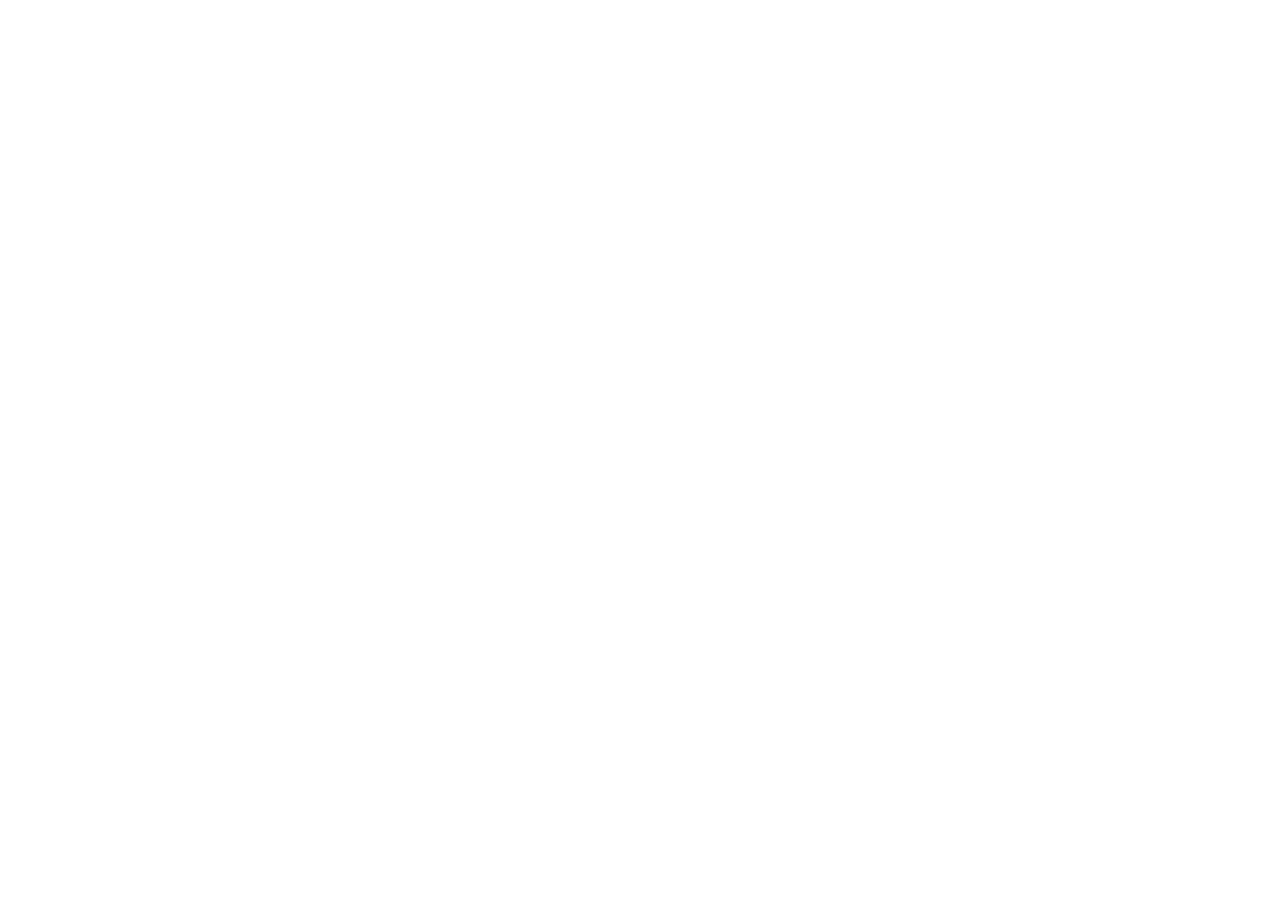
==== index.html @ e5c81ea7 "Initial commit" ====
<!DOCTYPE html>
<html lang="en">
<head>
    <meta charset="UTF-8">
    <meta name="viewport" content="width=device-width, initial-scale=1.0">
    <title>Document</title>
</head>
<body>
    
</body>
</html>
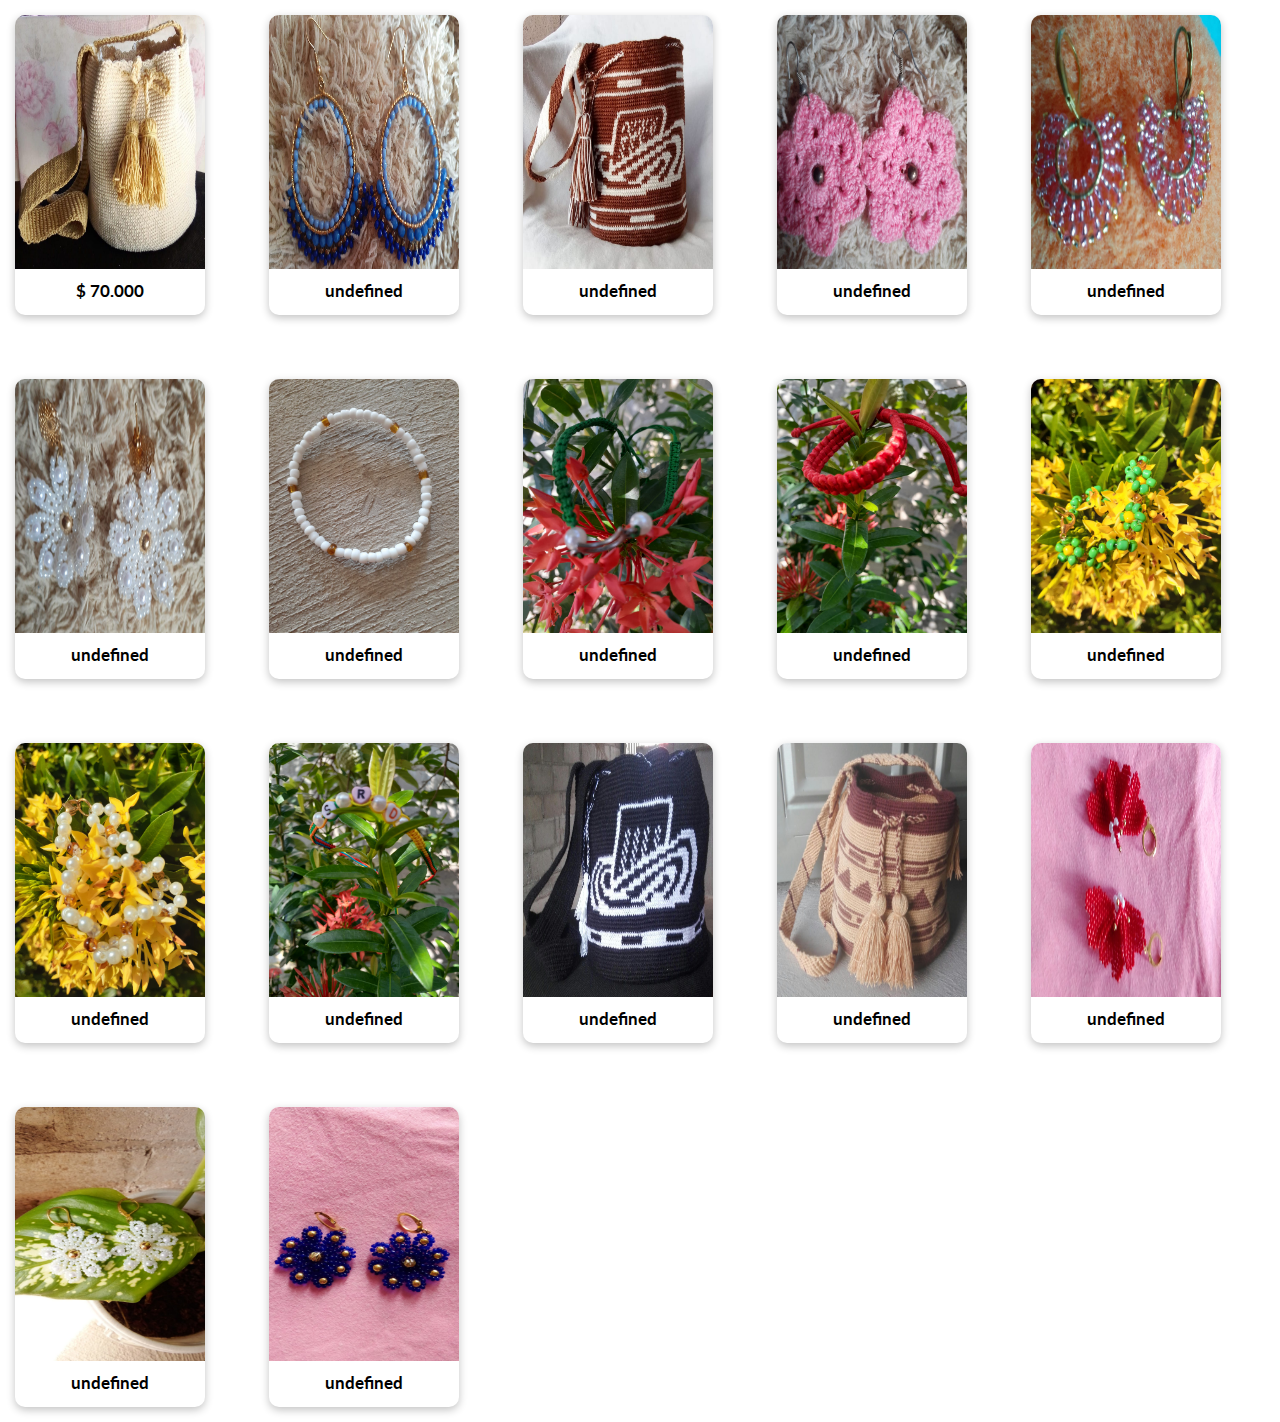
==== commit 1515082c: "se crea la galeria" ====
--- a/index.html
+++ b/index.html
@@ -3,9 +3,12 @@
 <head>
     <meta charset="UTF-8">
     <meta name="viewport" content="width=device-width, initial-scale=1.0">
-    <title>Document</title>
+    <link rel="stylesheet" href="./css/style.css"/>  
+    <title>Store</title>
 </head>
 <body>
+   
+<script src="./js/components/Gallery.js"></script>
     
 </body>
 </html>--- a/css/style.css
+++ b/css/style.css
@@ -0,0 +1,48 @@
+@import url('https://fonts.googleapis.com/css2?family=Lato:ital,wght@0,400;0,700;1,400;1,700&display=swap');
+
+
+*{
+    margin: 0;
+    padding: 0;
+    box-sizing: border-box;
+}
+
+.gallerycontainer{
+    width: 80em;
+    display: flex;
+    gap: 4em;
+    flex-wrap: wrap;   
+    margin: 0 auto;
+    padding: 15px;  
+   
+}
+.card{
+    position: relative;
+    width: 190px;
+    height: 300px;
+    border-radius: 10px;    
+    box-shadow: rgba(0, 0, 0, 0.24) 0px 3px 8px;
+}
+.card:hover{
+    cursor: pointer;
+}
+
+p{
+    font-family: "Lato", sans-serif;
+  font-weight: 700;
+  font-style: normal;
+    text-align: center;
+    margin-top: 7px;
+    font-size: 17px;
+}
+
+
+.imgshopping{
+    width: 190px;
+    height: 254px;
+    border-radius: 10px 10px 0px 0px ;
+
+    
+}
+
+
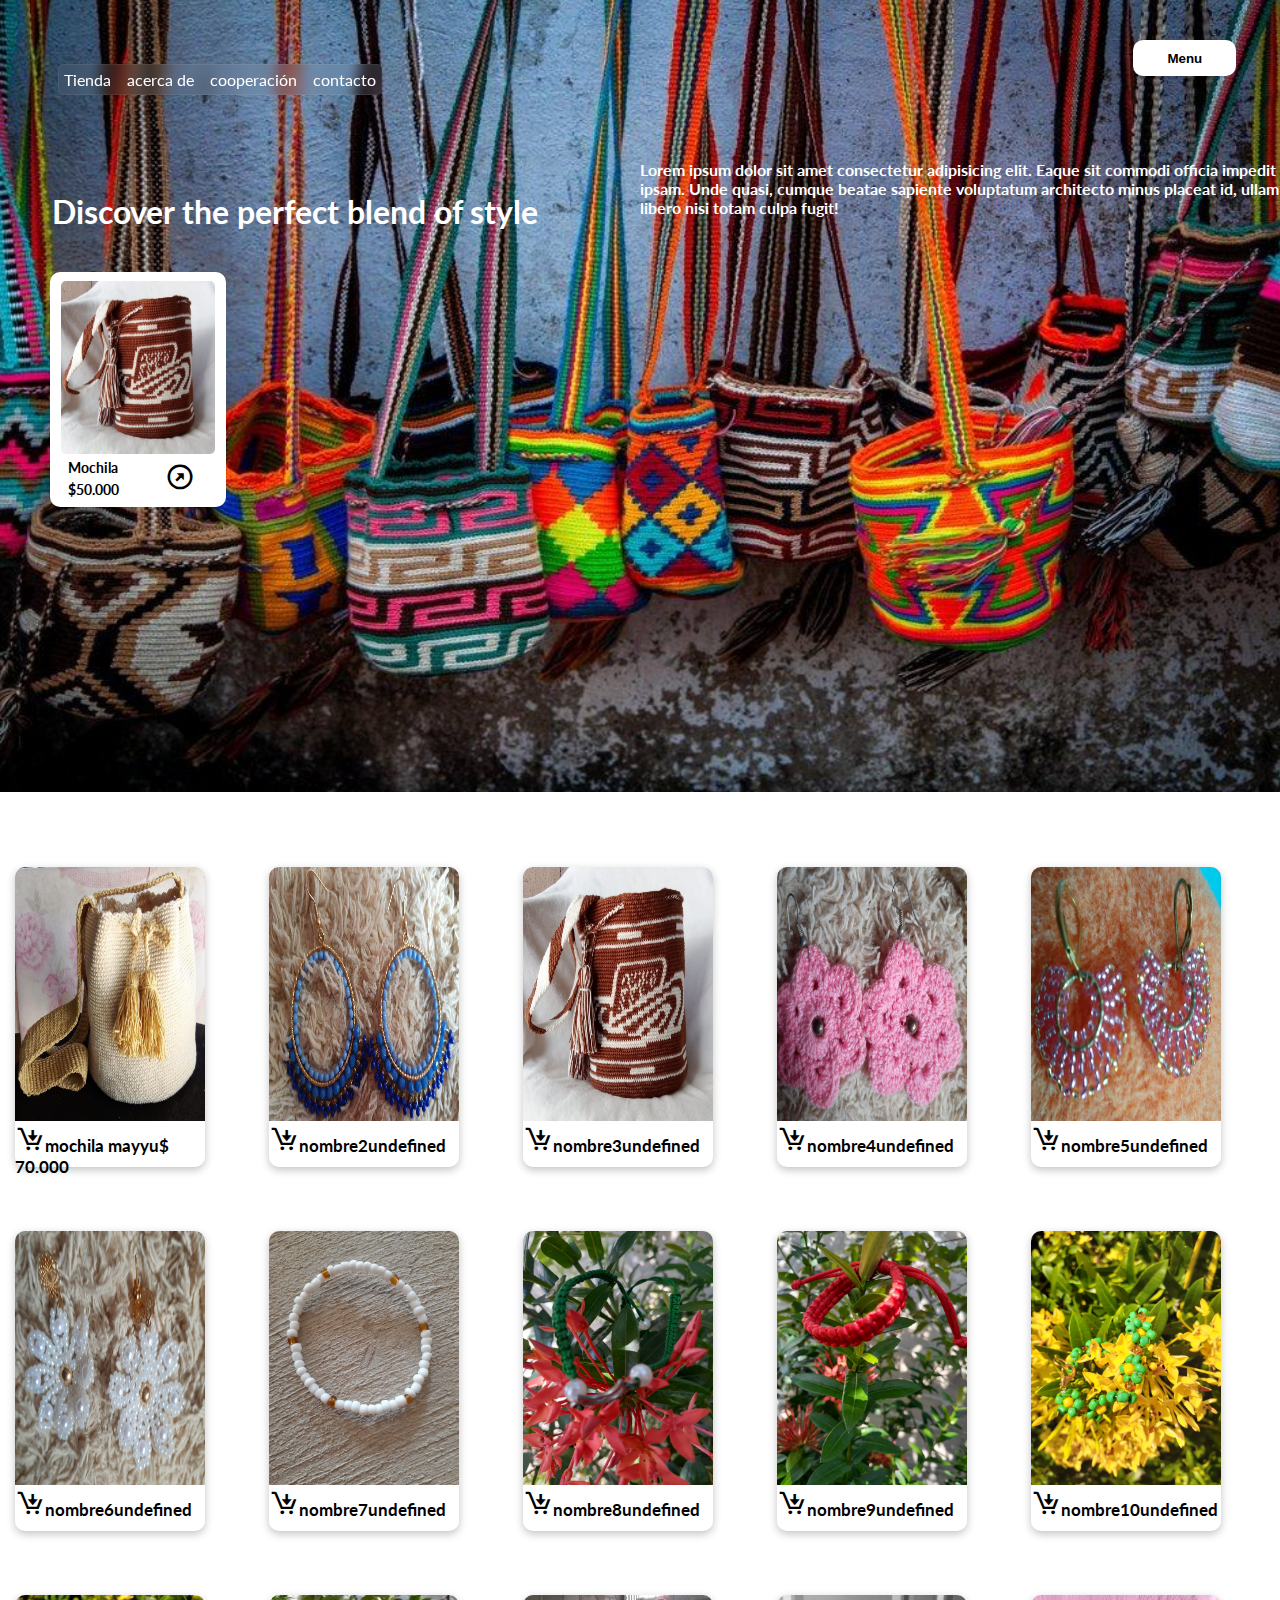
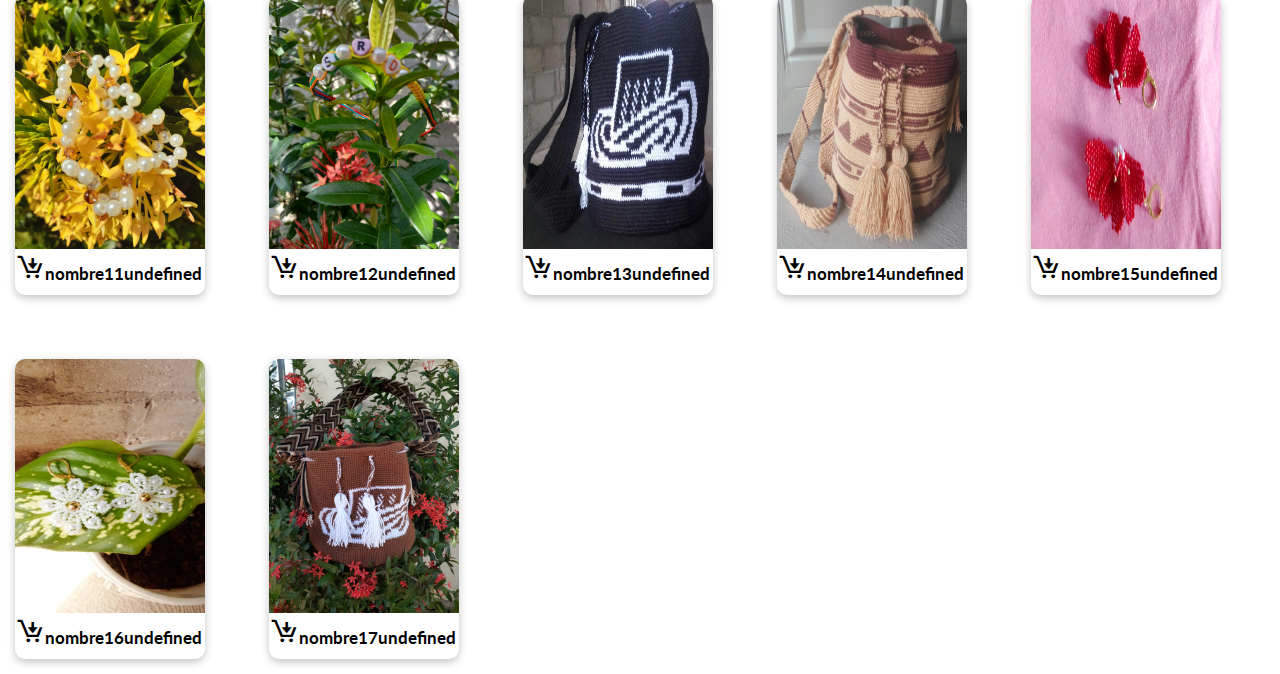
==== commit 6a08f109: "actualizaciones del header" ====
--- a/index.html
+++ b/index.html
@@ -3,12 +3,61 @@
 <head>
     <meta charset="UTF-8">
     <meta name="viewport" content="width=device-width, initial-scale=1.0">
-    <link rel="stylesheet" href="./css/style.css"/>  
+    <link rel="stylesheet" href="./css/style.css"/>
+    <link href='https://unpkg.com/boxicons@2.1.4/css/boxicons.min.css' rel='stylesheet'>
+    <link rel="stylesheet" href="https://cdnjs.cloudflare.com/ajax/libs/animate.css/4.1.1/animate.min.css"/>
     <title>Store</title>
 </head>
 <body>
-   
-<script src="./js/components/Gallery.js"></script>
-    
+    <header>
+        <div class="header-content">
+
+            
+            <div class="optionsHeader glass-efect">
+                <ul class="layout">
+                    <li><a href="">Tienda</a></li>
+                    <li><a href="">acerca de</a></li>
+                    <li><a href="">cooperación</a></li>
+                    <li><a href="">contacto</a></li>
+                </ul>
+            </div>
+
+            <button class="BtnMenu" id="menu-button">Menu</button>
+<div id="menu" class="menu animate__animated">
+  <ul>
+    <li><a href="#">Login</a></li>
+    <li><a href="#">Option 2</a></li>
+    <li><a href="#">Option 3</a></li>
+  </ul>
+</div>
+            <h1>Discover the perfect blend of style</h1>            
+
+        </div>
+        <div class="headerInfo">
+            <p class="TextHeader">Lorem ipsum dolor sit amet consectetur adipisicing elit. Eaque sit commodi officia impedit ipsam. Unde quasi, cumque beatae sapiente voluptatum architecto minus placeat id, ullam libero nisi totam culpa fugit!</p>
+        </div>
+        
+        <div class="card-promocion">          
+            <img class="imgpromotion"  src="./img/WhatsApp Image 2024-07-31 at 9.13.50 AM.jpeg" alt="200">
+            <div class="text-container">
+                <div class="text-content">
+                    <p class="text">Mochila</p>
+                    <p class="text">$50.000</p>
+                </div>
+            <button class="boton-circulo">
+                <i class='bx bx-right-top-arrow-circle'></i>
+            </button>
+        </div>
+          
+
+        </div>
+        
+    </header>
+
+    <section id="products">       
+    </section>
+  
+    <script src="./js/components/Gallery.js"></script>
+    <script src="./js/components/botonMenu.js"></script>
 </body>
 </html>--- a/css/style.css
+++ b/css/style.css
@@ -1,48 +1,229 @@
 @import url('https://fonts.googleapis.com/css2?family=Lato:ital,wght@0,400;0,700;1,400;1,700&display=swap');
 
-
-*{
+* {
     margin: 0;
     padding: 0;
     box-sizing: border-box;
 }
 
-.gallerycontainer{
+body {
+    font-family: "Lato", sans-serif;
+}
+
+header {
+    position: relative;
+    background: url('../img/Colombia-1251_1.jpg');   
+    background-repeat: no-repeat;   
+    background-position: 12% 31%;
+    background-size: cover;
+    background-size: 85em 52em;
+    height: 88vh;
+    color: white; 
+    margin-bottom: 60px;  
+}
+
+.BtnMenu {
+    border: none;
+    background: white;
+    position: absolute;
+    top: 3em;
+    left: 85em;
+    width: 103px;
+    height: 36px;
+    font-weight: 700;
+    font-style: normal;  
+    color: black; 
+    border-radius: 10px;     
+}
+
+.BtnMenu:hover {
+    cursor: pointer;
+    background: #f0f0f0;
+}
+
+.menu {
+    display: none;
+    position: absolute;
+    background-color: #f9f9f9;
+    border: 1px solid #ccc;
+    padding: 10px;
+    left: 71em;
+    top: 80px;
+    width: 94px;
+    border-radius: 7px;
+    
+}
+
+.menu ul {
+    list-style: none;
+    padding: 0;
+    margin: 0;
+}
+
+.menu li {
+    
+    margin-bottom: 10px;
+}
+
+.menu a {
+    text-decoration: none;
+    color: black;
+}
+
+.menu a:hover {
+    color: #23527c;
+}
+
+.optionsHeader {
+    position: absolute;    
+    top: 4em;
+    left: 58px;
+    border: 1px solid #fafafa10;
+    padding: 5px;
+    border-radius: 5px;
+}
+
+.glass-efect {
+    background: #fafafa10;
+    backdrop-filter: blur(0.4rem);
+    -webkit-backdrop-filter: blur(0.4rem);
+}
+
+.layout {
+    width: 100%;
+    display: flex;
+    gap: 16px;    
+}
+
+li {
+    list-style: none;
+}
+
+a {
+    color: white;
+    font-size: 16px;    
+    text-decoration: none;
+}
+
+.header-content {
+    max-width: 800px;   
+    position: relative;
+}
+
+.header-content > h1 {
+    position: absolute;
+    text-align: center;
+    top: 6em;
+    left: 52px;
+}
+
+.headerInfo {
+    position: absolute;
+    left: 50%;
+    top: 10em;
+}
+
+.TextHeader {
+    font-size: 16px;
+    font-style: normal;
+}
+
+.card-promocion {
+    position: absolute;
+    width: 11em;
+    padding: 9px;
+    top: 17em;
+    left: 50px;
+    background-color: white;
+    border-radius: 10px;
+}
+
+.text-container {
+    display: flex;
+    flex-direction: row;
+    align-items: flex-start;
+    gap: 41px;
+}
+
+.text-content {
+    display: flex;
+    flex-direction: column;
+}
+
+.text {
+    text-align: left;
+    display: block; 
+    margin: 5px 0px 0px 9px;
+    color: black;
+    font-size: 14px;
+}
+
+.imgpromotion {
+    display: block;
+    width: 154px;
+    height: 173px;
+    border-radius: 5px;  
+    margin-left: auto;
+    margin-right: auto;
+}
+
+.boton-circulo {     
+    background-color: white; /* Color de fondo */
+    color: black; /* Color del texto */
+    border: none; /* Elimina el borde predeterminado */    
+    font-size: 16px; /* Tamaño del texto */
+    width: 40px;
+    height: 40px;
+    border-radius: 50%; /* Convierte el botón en un círculo */
+    cursor: pointer; /* Cambia el cursor al pasar el mouse */
+    transition: all 0.2s ease; /* Transición suave para los efectos hover y active */
+    align-self: flex-end; 
+}
+
+.boton-circulo:hover {
+    background-color: #ECF0F1; /* Cambia el color de fondo al pasar el mouse */
+}
+
+.boton-circulo:active {
+    box-shadow: 0 0 2px rgb(22, 26, 26); /* Agrega una sombra al presionar el botón */
+    transform: translateY(2px); /* Mueve ligeramente el botón hacia abajo al presionarlo */
+}
+
+.gallerycontainer {
     width: 80em;
     display: flex;
     gap: 4em;
     flex-wrap: wrap;   
     margin: 0 auto;
     padding: 15px;  
-   
-}
-.card{
+}
+
+.card {
     position: relative;
     width: 190px;
     height: 300px;
     border-radius: 10px;    
     box-shadow: rgba(0, 0, 0, 0.24) 0px 3px 8px;
 }
-.card:hover{
+
+.card:hover {
     cursor: pointer;
 }
 
-p{
-    font-family: "Lato", sans-serif;
-  font-weight: 700;
-  font-style: normal;
+p {
+    display: inline;
+    font-weight: 700;
+    font-style: normal;
     text-align: center;
-    margin-top: 7px;
     font-size: 17px;
 }
 
-
-.imgshopping{
+i {
+    font-size: 30px;
+}
+
+.imgshopping {
     width: 190px;
     height: 254px;
-    border-radius: 10px 10px 0px 0px ;
-
-    
-}
-
-
+    border-radius: 10px 10px 0px 0px;
+}
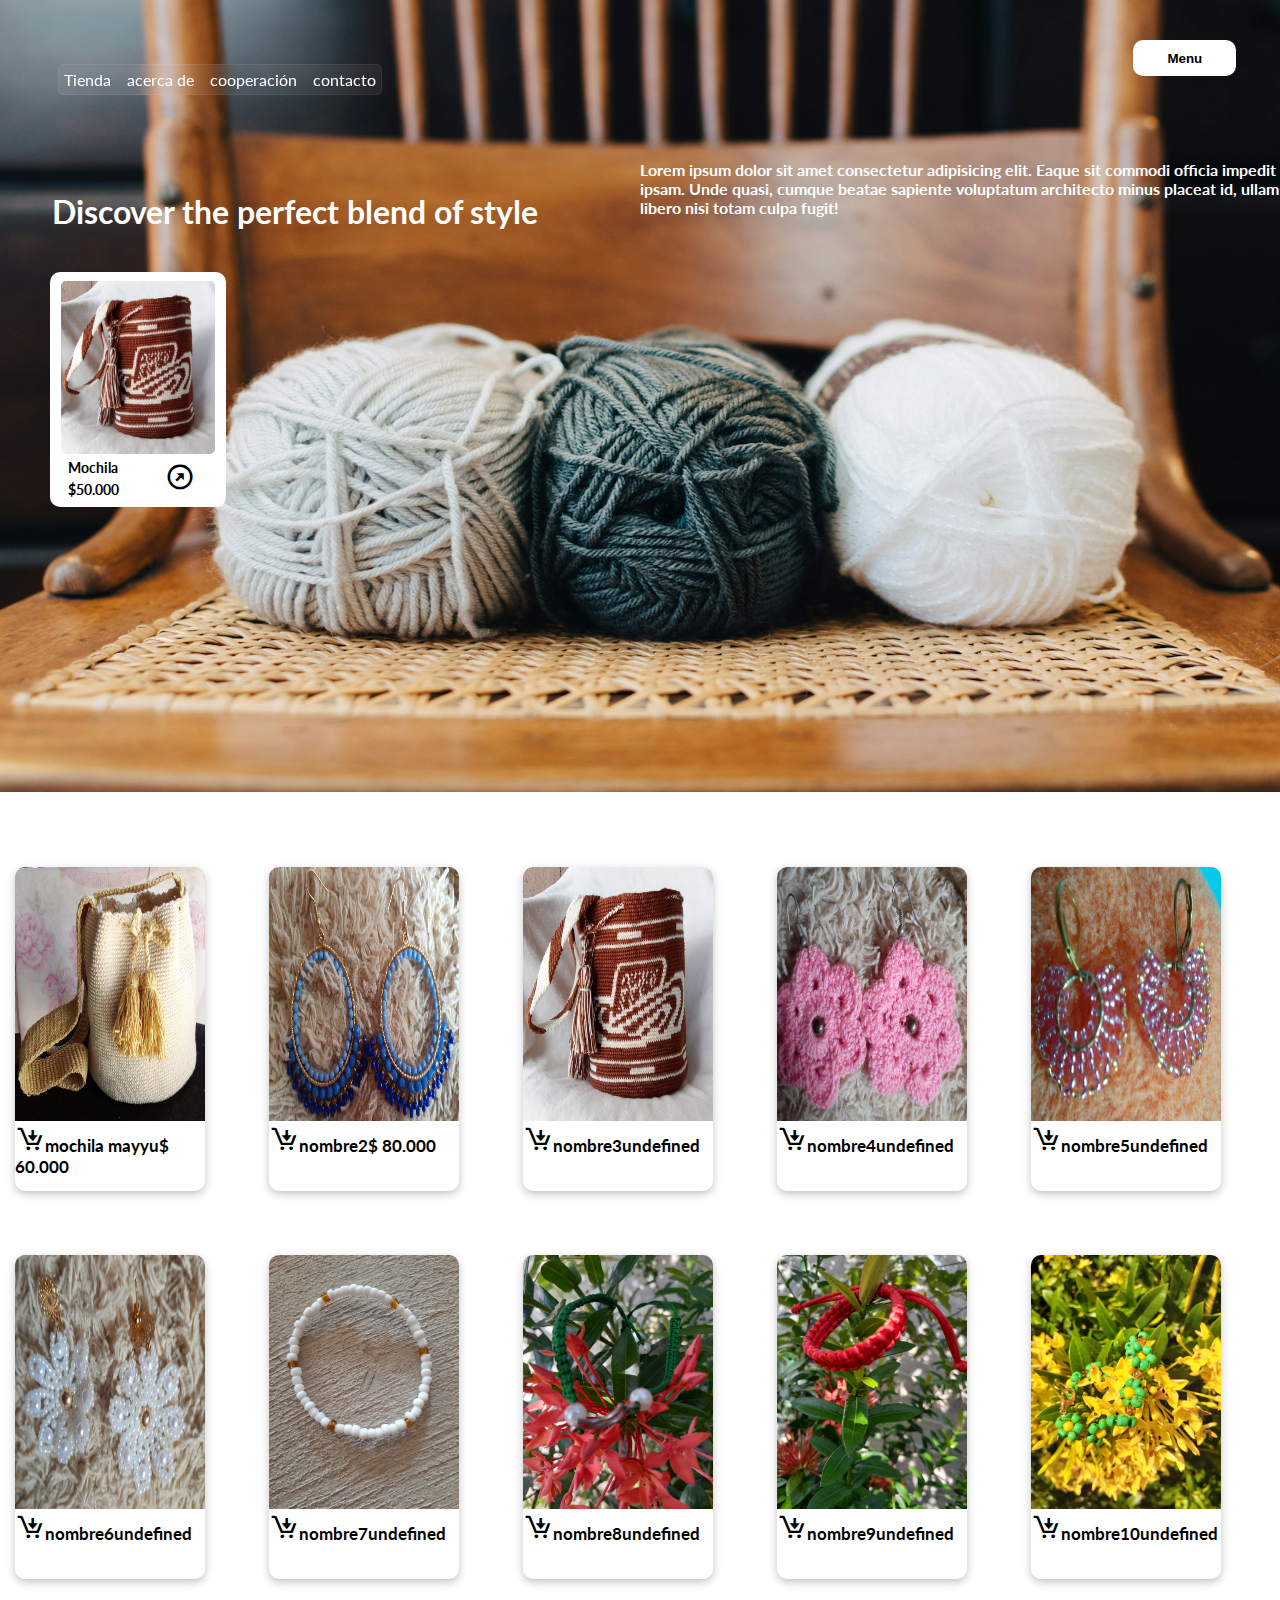
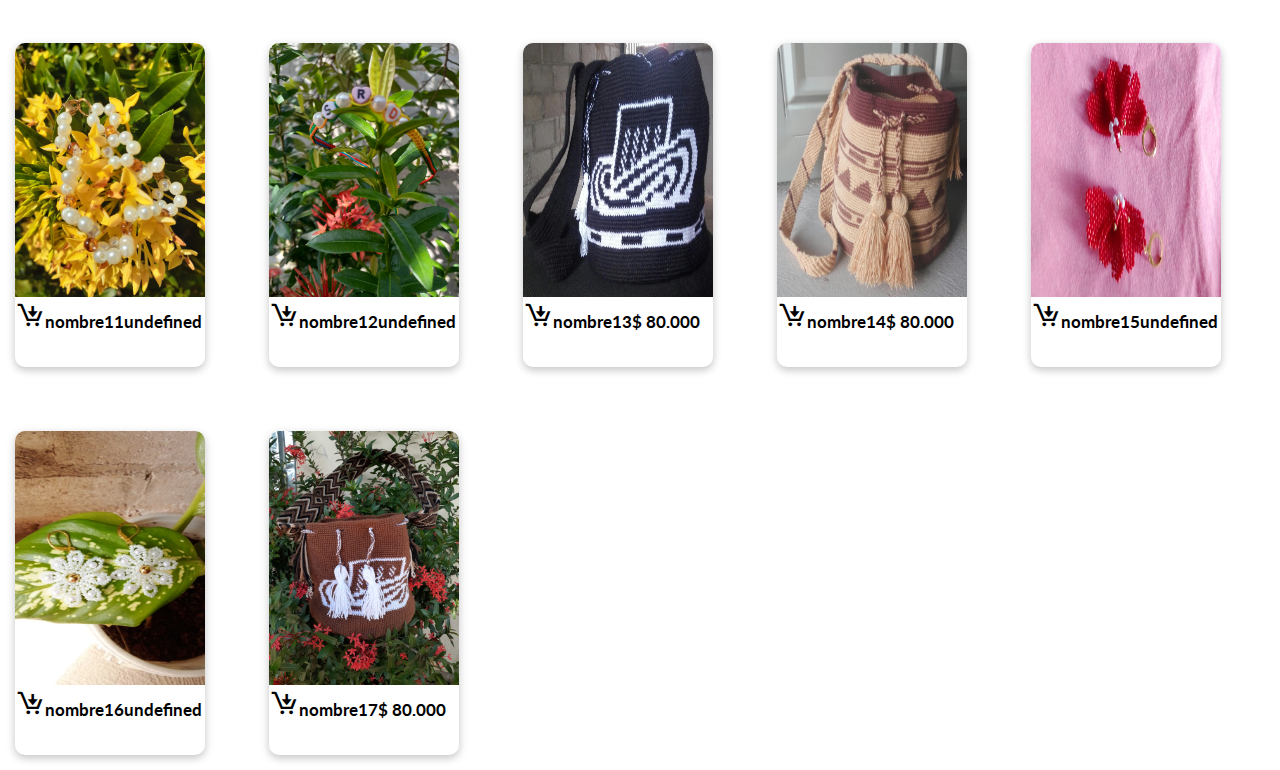
==== commit 53bbda90: "Cambios en el sistemas" ====
--- a/index.html
+++ b/index.html
@@ -10,9 +10,7 @@
 </head>
 <body>
     <header>
-        <div class="header-content">
-
-            
+        <div class="header-content">            
             <div class="optionsHeader glass-efect">
                 <ul class="layout">
                     <li><a href="">Tienda</a></li>
--- a/css/style.css
+++ b/css/style.css
@@ -12,7 +12,7 @@
 
 header {
     position: relative;
-    background: url('../img/Colombia-1251_1.jpg');   
+    background: url('../img/kelly-sikkema-M6lApC0hEpg-unsplash.jpg');   
     background-repeat: no-repeat;   
     background-position: 12% 31%;
     background-size: cover;
@@ -201,7 +201,7 @@
 .card {
     position: relative;
     width: 190px;
-    height: 300px;
+    height: 324px;
     border-radius: 10px;    
     box-shadow: rgba(0, 0, 0, 0.24) 0px 3px 8px;
 }
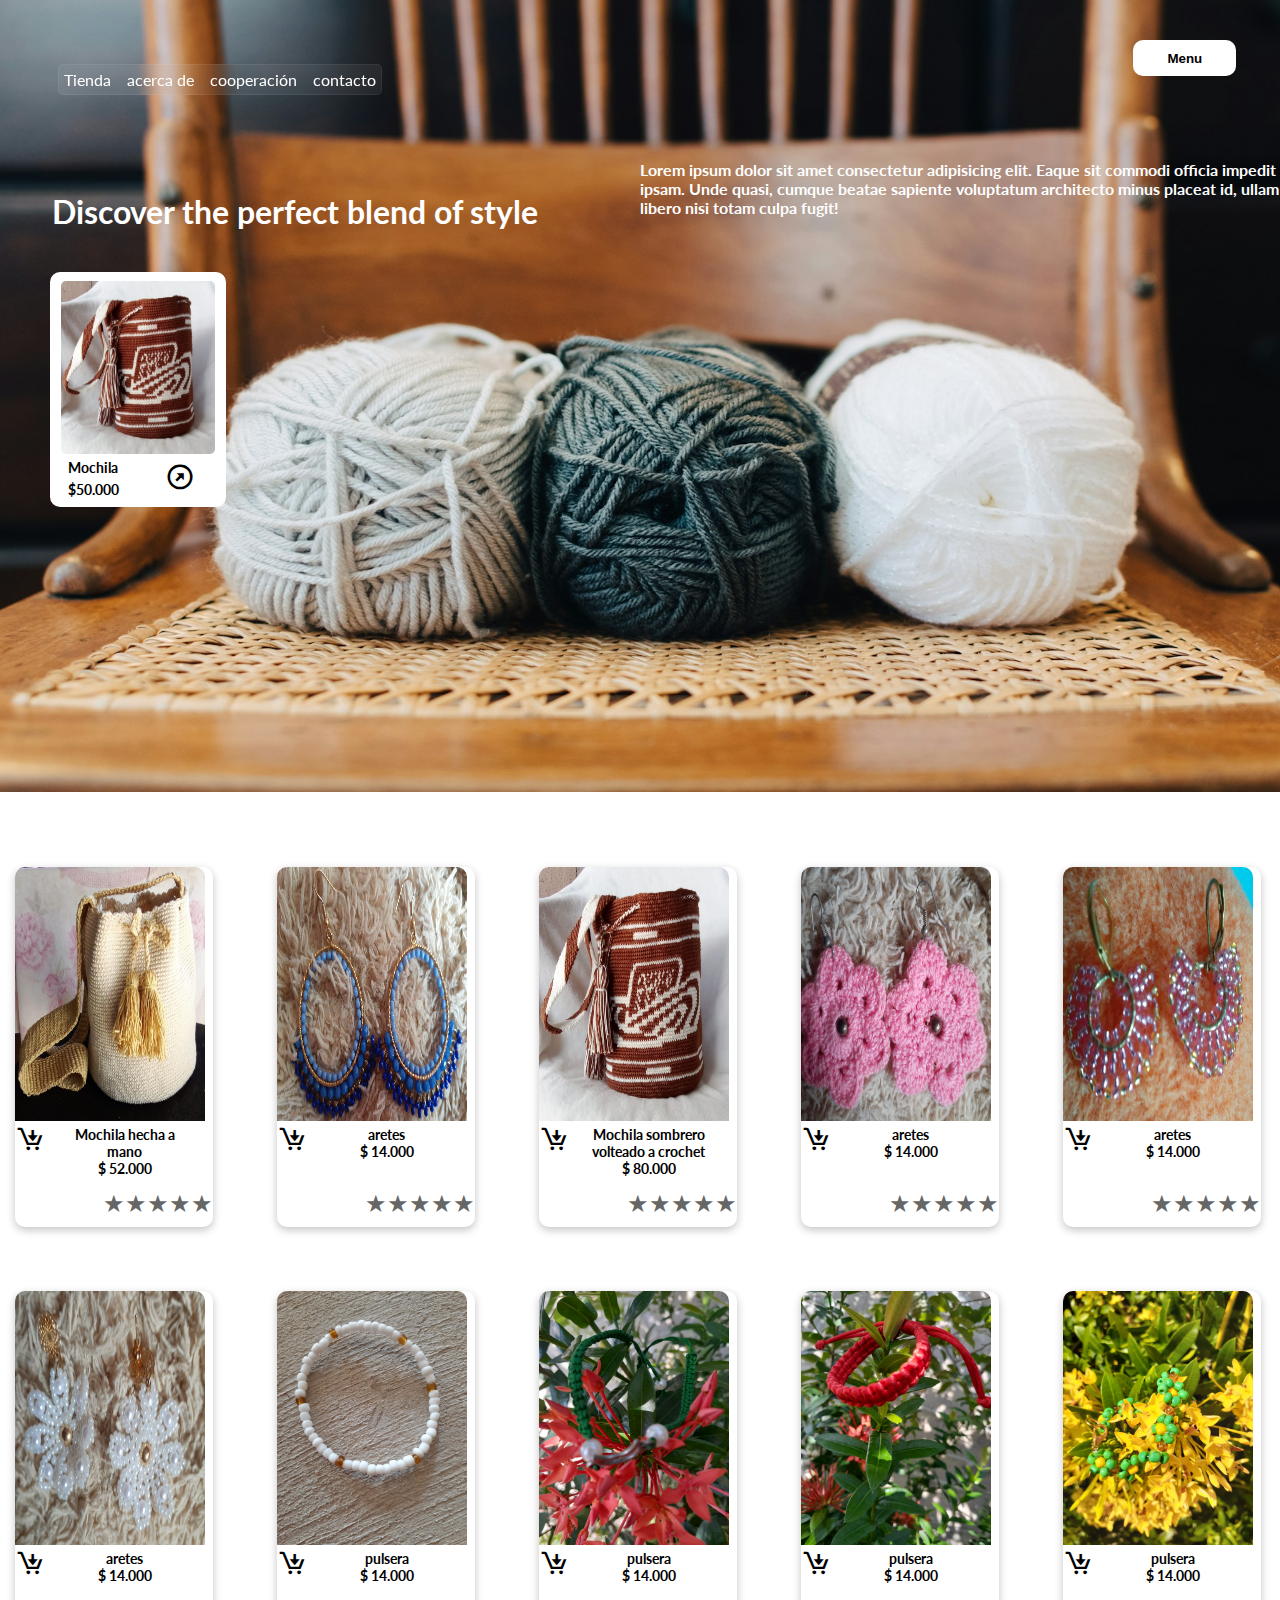
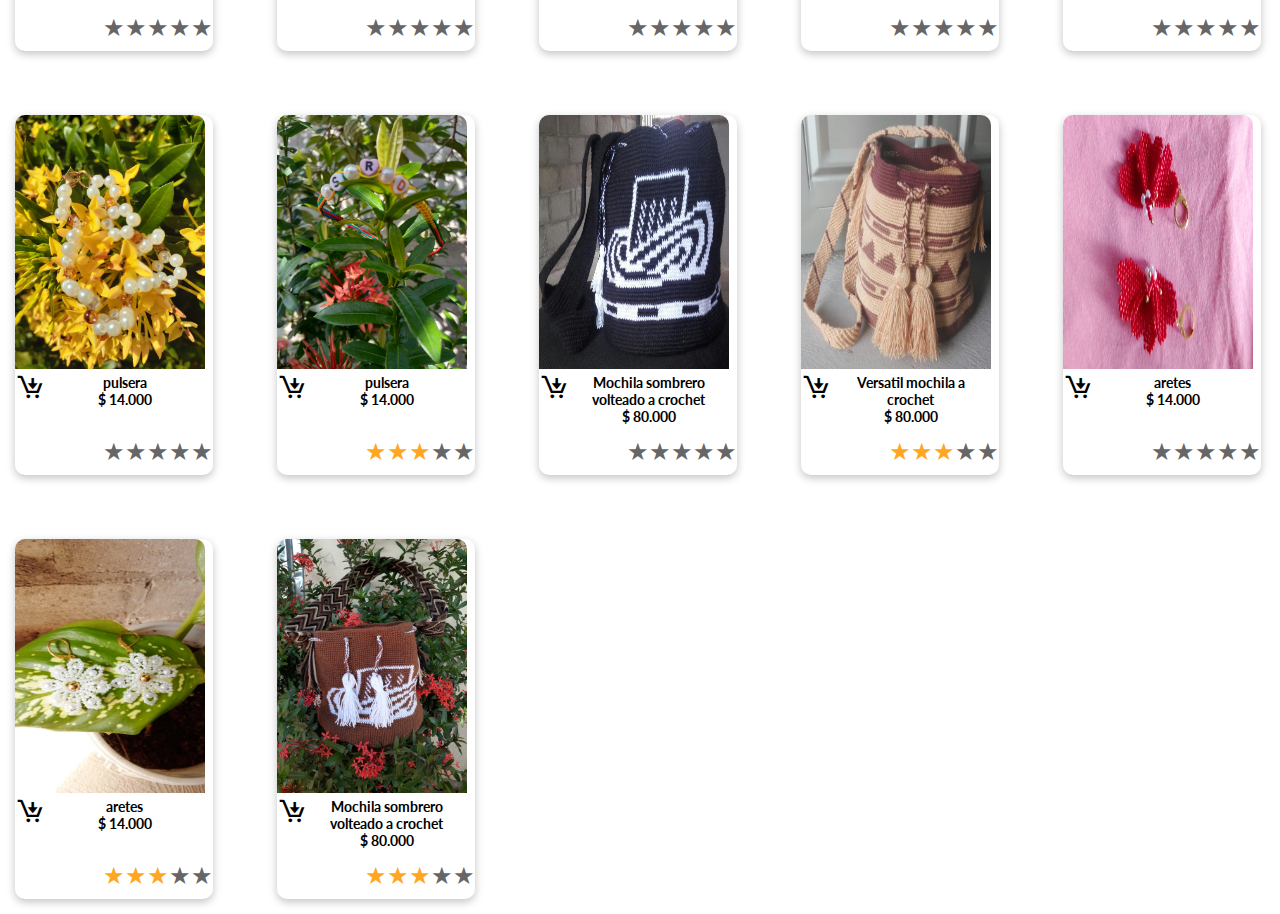
==== commit 807a3c4a: "cambio de califiacion del producto" ====
--- a/index.html
+++ b/index.html
@@ -23,7 +23,7 @@
             <button class="BtnMenu" id="menu-button">Menu</button>
 <div id="menu" class="menu animate__animated">
   <ul>
-    <li><a href="#">Login</a></li>
+    <li><a href="login.html">Login</a></li>
     <li><a href="#">Option 2</a></li>
     <li><a href="#">Option 3</a></li>
   </ul>
--- a/css/style.css
+++ b/css/style.css
@@ -200,8 +200,8 @@
 
 .card {
     position: relative;
-    width: 190px;
-    height: 324px;
+    width: 198px;
+    height: 360px;
     border-radius: 10px;    
     box-shadow: rgba(0, 0, 0, 0.24) 0px 3px 8px;
 }
@@ -215,7 +215,16 @@
     font-weight: 700;
     font-style: normal;
     text-align: center;
-    font-size: 17px;
+    font-size: 14px;
+}
+
+.info{
+position: absolute;
+left: 23%;
+top: 72%;
+display: flex;
+flex-direction: column;
+width: 8em;
 }
 
 i {
@@ -227,3 +236,43 @@
     height: 254px;
     border-radius: 10px 10px 0px 0px;
 }
+.rating{
+  margin-top: 33px; 
+  height: 24px;
+}
+.rating:not(:checked) > input {
+    position: absolute;
+    appearance: none;    
+  }
+  
+  .rating:not(:checked) > label {
+    float: right;
+    cursor: pointer;
+    font-size: 24px;
+    color: #666;
+  }
+  
+  .rating:not(:checked) > label:before {
+    content: '★';
+  }
+  
+  .rating > input:checked + label:hover,
+  .rating > input:checked + label:hover ~ label,
+  .rating > input:checked ~ label:hover,
+  .rating > input:checked ~ label:hover ~ label,
+  .rating > label:hover ~ input:checked ~ label {
+    color: #e58e09;
+  }
+  
+  .rating:not(:checked) > label:hover,
+  .rating:not(:checked) > label:hover ~ label {
+    color: #ff9e0b;
+  }
+  
+  .rating > input:checked ~ label {
+    color: #ffa723;
+  }
+  
+  
+  
+  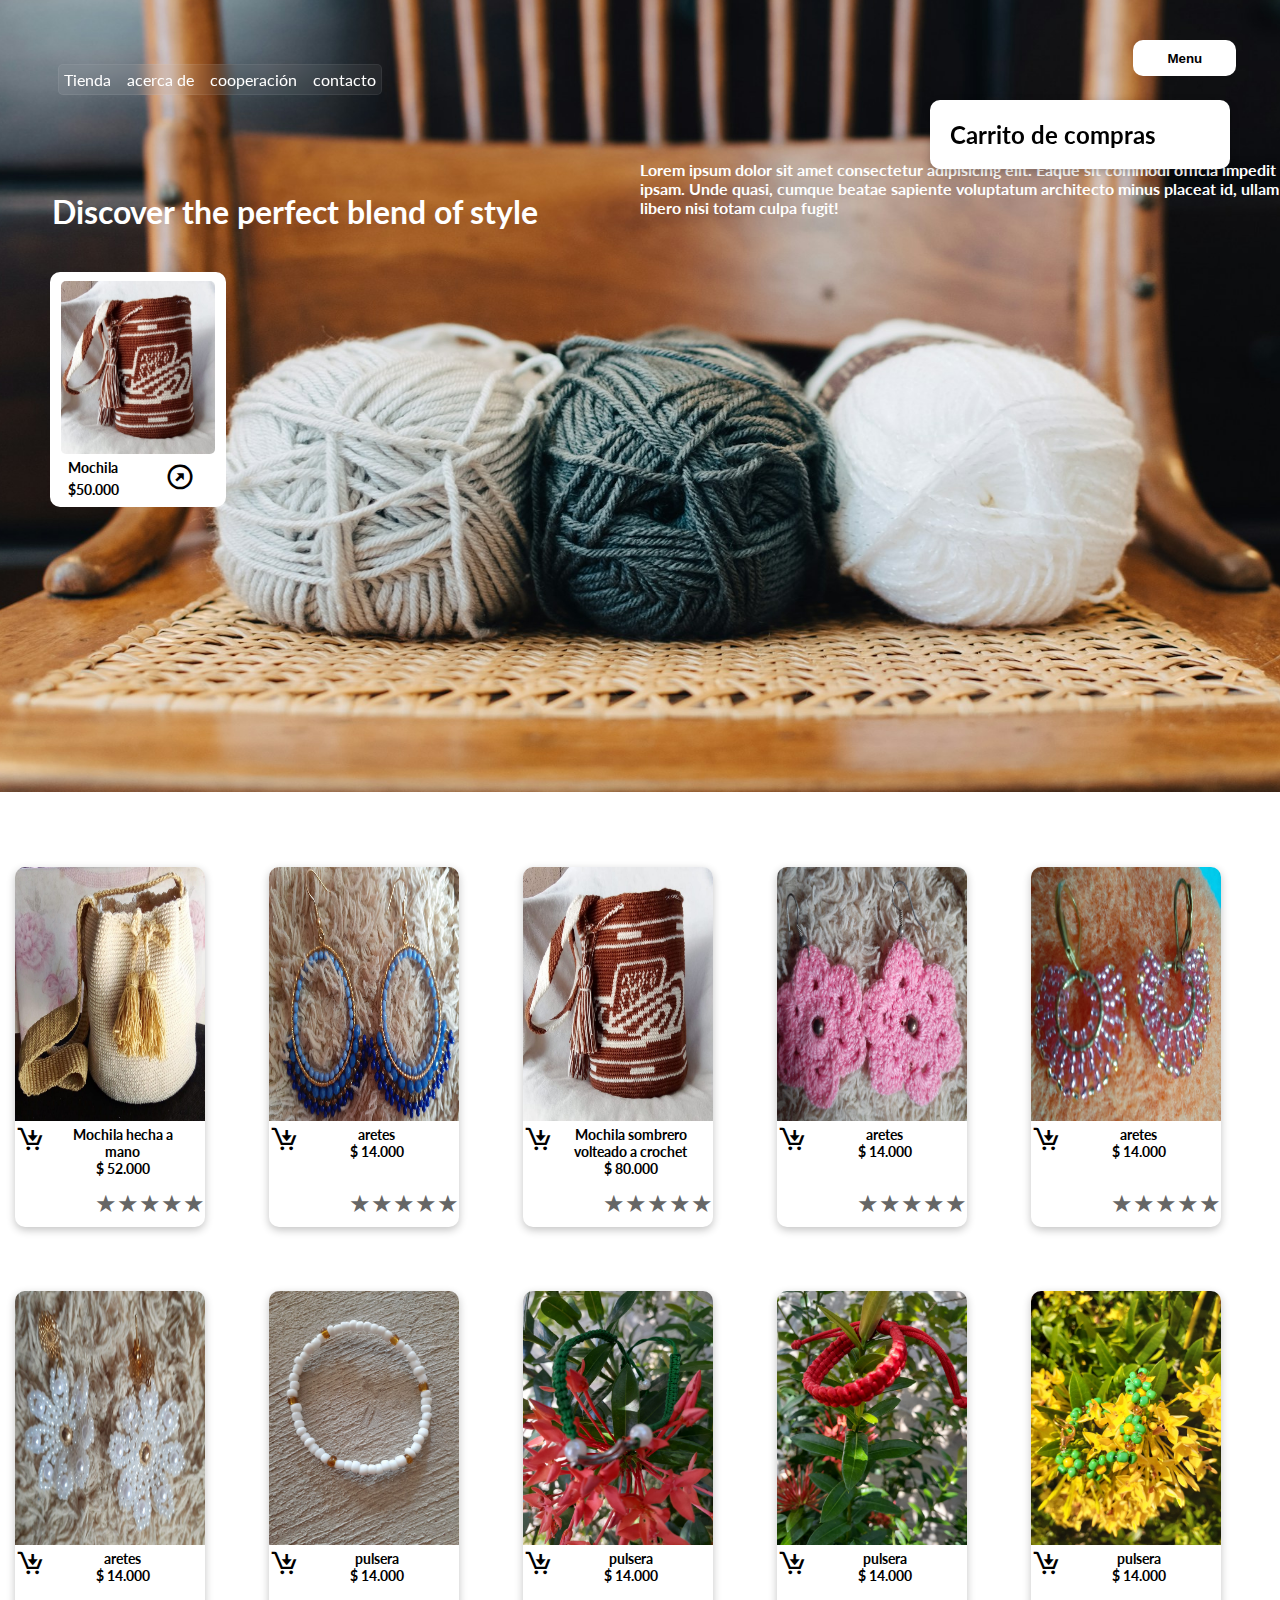
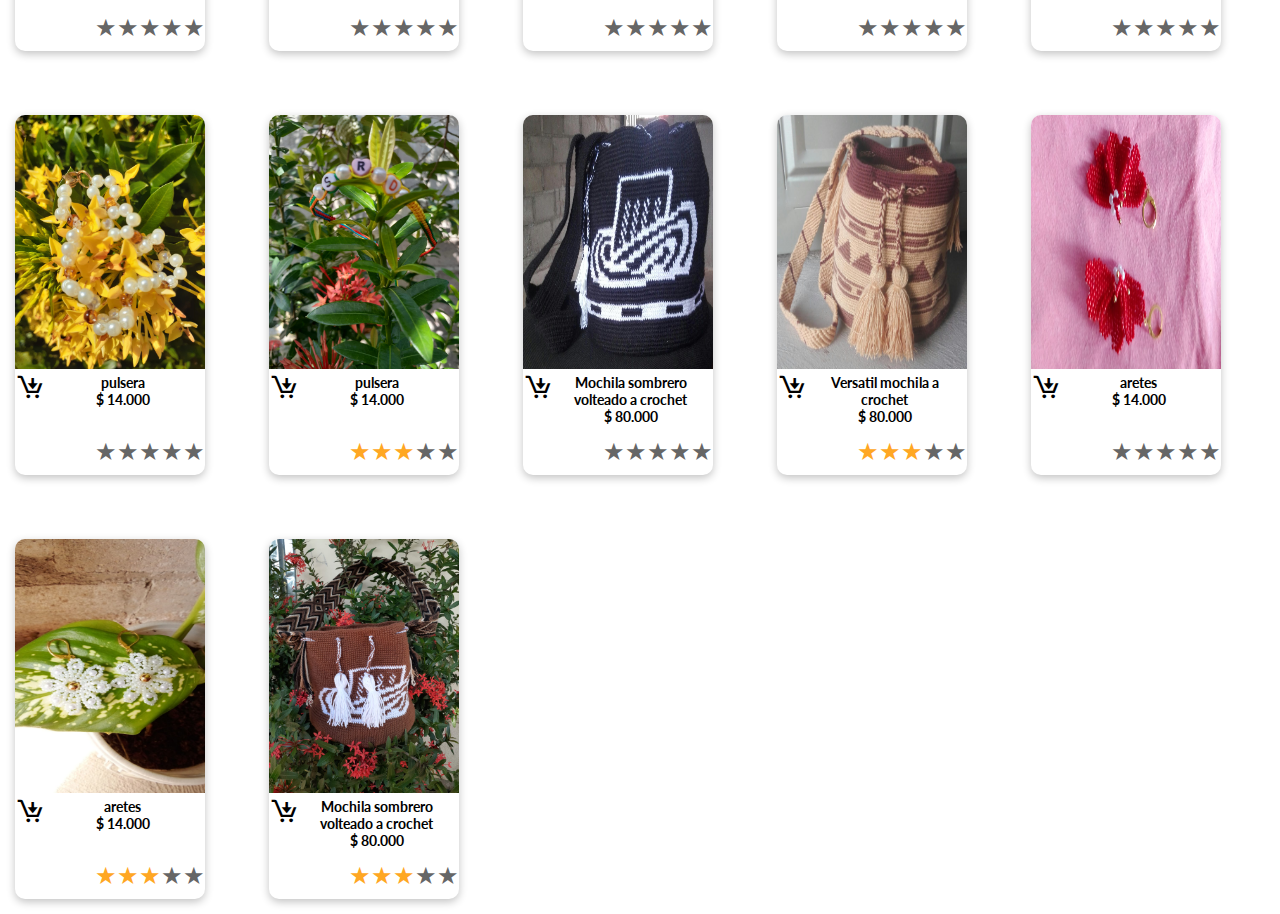
==== commit 4fe19ca9: "se agrega cambios sobre index html se creo el carrito de compras" ====
--- a/index.html
+++ b/index.html
@@ -54,6 +54,12 @@
 
     <section id="products">       
     </section>
+
+    <!-- Carrito de compras -->
+<div id="cart">
+    <h2>Carrito de compras</h2>
+    <div id="cart-items"></div>
+</div>
   
     <script src="./js/components/Gallery.js"></script>
     <script src="./js/components/botonMenu.js"></script>
--- a/css/style.css
+++ b/css/style.css
@@ -200,7 +200,7 @@
 
 .card {
     position: relative;
-    width: 198px;
+    width: 190px;
     height: 360px;
     border-radius: 10px;    
     box-shadow: rgba(0, 0, 0, 0.24) 0px 3px 8px;
@@ -272,6 +272,47 @@
   .rating > input:checked ~ label {
     color: #ffa723;
   }
+
+  #cart {
+    position: fixed;
+    top: 100px;
+    right: 50px;
+    background-color: white;
+    padding: 20px;
+    box-shadow: rgba(0, 0, 0, 0.24) 0px 3px 8px;
+    width: 300px;
+    border-radius: 10px;
+}
+
+#cart-items div {
+    display: flex;
+    justify-content: space-between;
+    align-items: center;
+    padding: 10px 0;
+    border-bottom: 1px solid #ccc;
+}
+
+#cart-items p {
+    font-size: 14px;
+    color: black;
+    margin: 0;
+}
+
+#cart-items button {
+    background-color: #f0f0f0;
+    border: none;
+    color: black;
+    cursor: pointer;
+    border-radius: 5px;
+    padding: 5px 10px;
+    transition: background-color 0.3s;
+}
+
+#cart-items button:hover {
+    background-color: #e58e09;
+    color: white;
+}
+
   
   
   
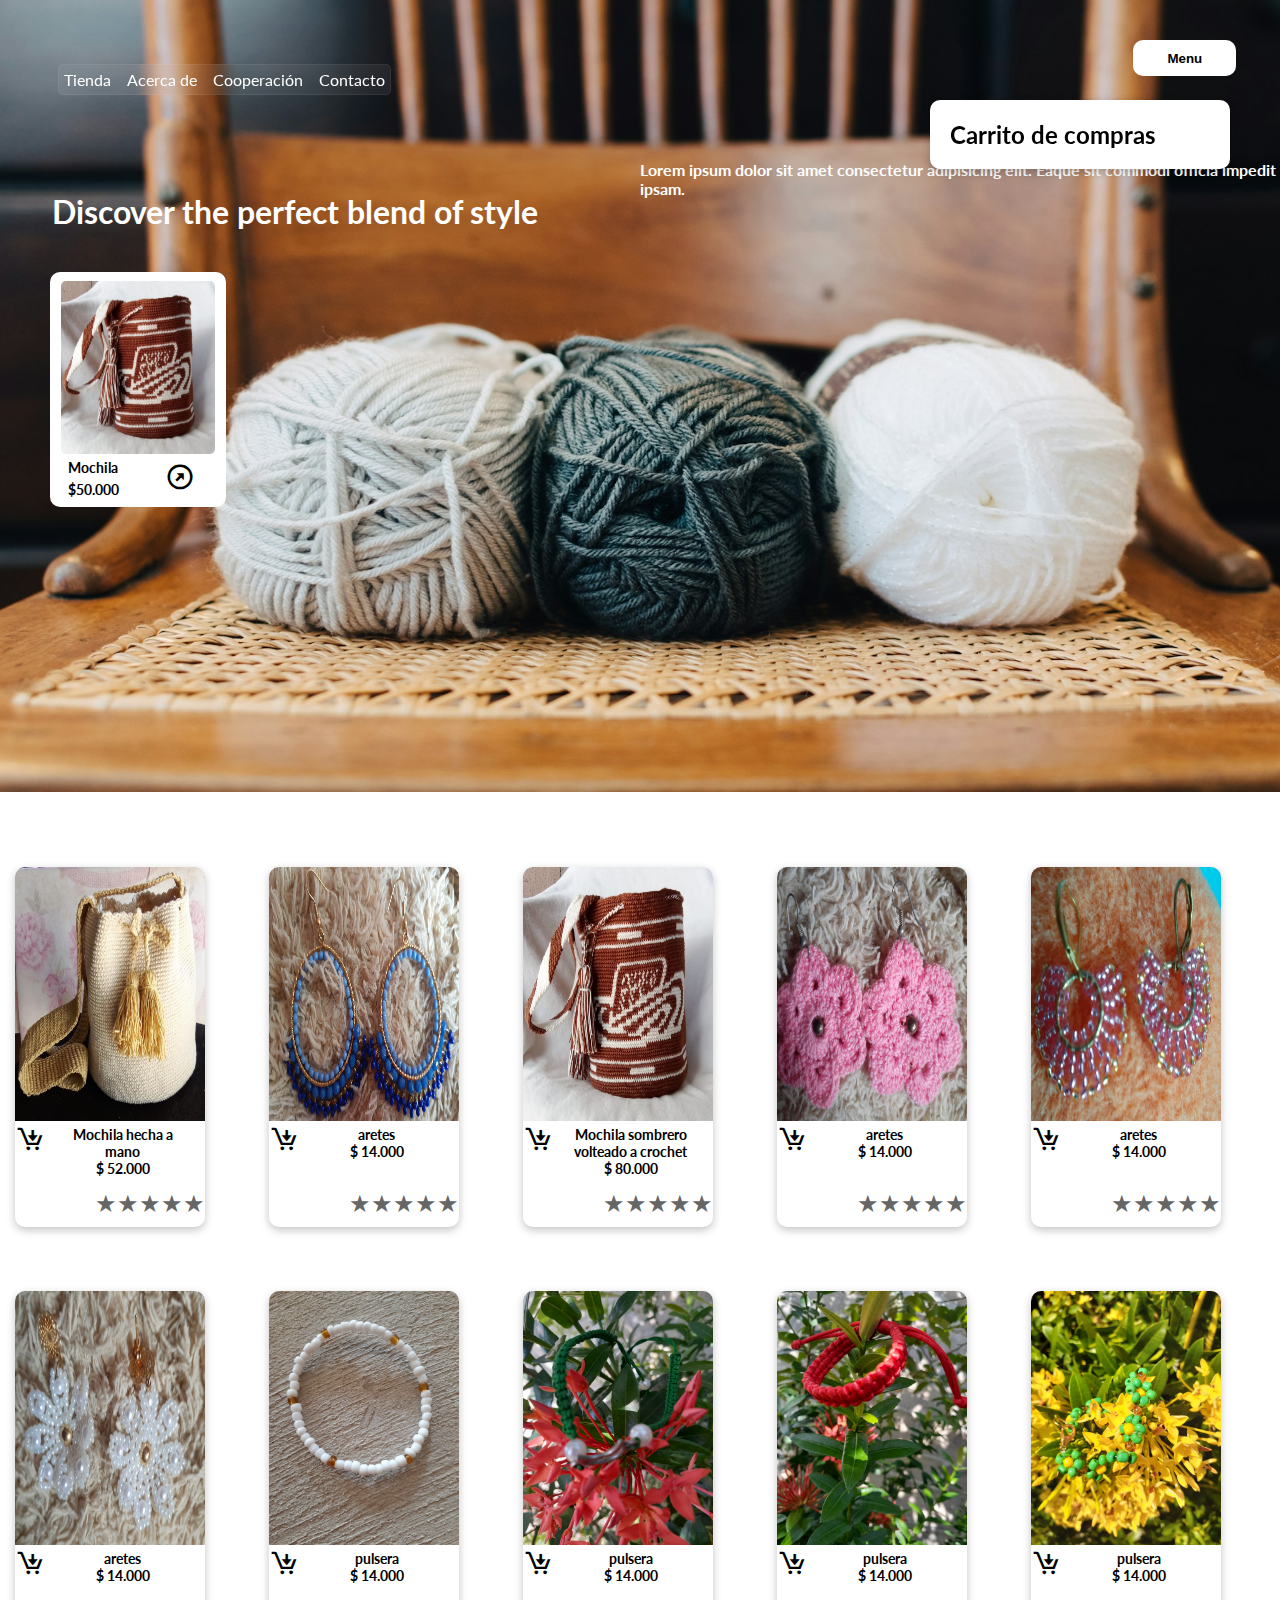
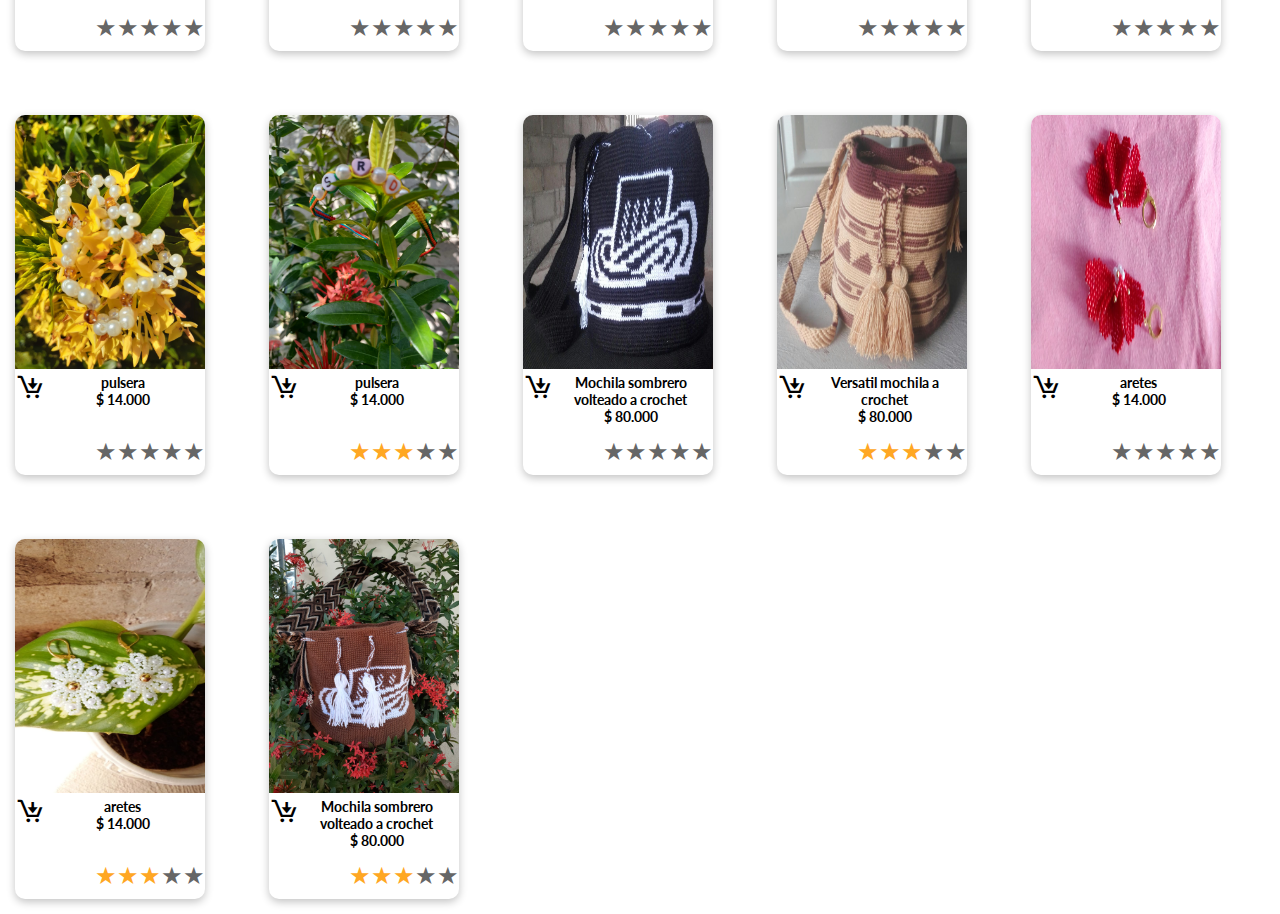
==== commit 75749382: "Actualizaciones" ====
--- a/index.html
+++ b/index.html
@@ -14,54 +14,58 @@
             <div class="optionsHeader glass-efect">
                 <ul class="layout">
                     <li><a href="">Tienda</a></li>
-                    <li><a href="">acerca de</a></li>
-                    <li><a href="">cooperación</a></li>
-                    <li><a href="">contacto</a></li>
+                    <li><a href="">Acerca de</a></li>
+                    <li><a href="">Cooperación</a></li>
+                    <li><a href="">Contacto</a></li>
                 </ul>
             </div>
 
             <button class="BtnMenu" id="menu-button">Menu</button>
-<div id="menu" class="menu animate__animated">
-  <ul>
-    <li><a href="login.html">Login</a></li>
-    <li><a href="#">Option 2</a></li>
-    <li><a href="#">Option 3</a></li>
-  </ul>
-</div>
+            <div id="menu" class="menu animate__animated">
+                <ul>
+                    <li><a href="login.html">Login</a></li>
+                    <li><a href="#">Option 2</a></li>
+                    <li><a href="#">Option 3</a></li>
+                </ul>
+            </div>
+
+            <div id="user-info" class="user-info">
+                <i class='bx bx-user-circle user-icon'></i>
+                <p>Email: <span id="user-email"></span></p>
+                <p><span id="user-id"></span></p>
+            </div>
+
             <h1>Discover the perfect blend of style</h1>            
-
         </div>
         <div class="headerInfo">
-            <p class="TextHeader">Lorem ipsum dolor sit amet consectetur adipisicing elit. Eaque sit commodi officia impedit ipsam. Unde quasi, cumque beatae sapiente voluptatum architecto minus placeat id, ullam libero nisi totam culpa fugit!</p>
+            <p class="TextHeader">Lorem ipsum dolor sit amet consectetur adipisicing elit. Eaque sit commodi officia impedit ipsam.</p>
         </div>
         
         <div class="card-promocion">          
-            <img class="imgpromotion"  src="./img/WhatsApp Image 2024-07-31 at 9.13.50 AM.jpeg" alt="200">
+            <img class="imgpromotion" src="./img/WhatsApp Image 2024-07-31 at 9.13.50 AM.jpeg" alt="200">
             <div class="text-container">
                 <div class="text-content">
                     <p class="text">Mochila</p>
                     <p class="text">$50.000</p>
                 </div>
-            <button class="boton-circulo">
-                <i class='bx bx-right-top-arrow-circle'></i>
-            </button>
+                <button class="boton-circulo">
+                    <i class='bx bx-right-top-arrow-circle'></i>
+                </button>
+            </div>
         </div>
-          
-
-        </div>
-        
     </header>
 
     <section id="products">       
     </section>
 
     <!-- Carrito de compras -->
-<div id="cart">
-    <h2>Carrito de compras</h2>
-    <div id="cart-items"></div>
-</div>
-  
+    <div id="cart">
+        <h2>Carrito de compras</h2>
+        <div id="cart-items"></div>
+    </div>
+
     <script src="./js/components/Gallery.js"></script>
     <script src="./js/components/botonMenu.js"></script>
+    <script src="./js/components/index.js"></script>
 </body>
-</html>+</html>
--- a/css/style.css
+++ b/css/style.css
@@ -116,7 +116,16 @@
     top: 6em;
     left: 52px;
 }
-
+.user-info{
+    position: absolute;
+    left: 61em;
+    top: 2em;
+    width: 100px;
+    border: 1px solid white;
+}
+.user-icon{
+    font-size: 50px; 
+}
 .headerInfo {
     position: absolute;
     left: 50%;
